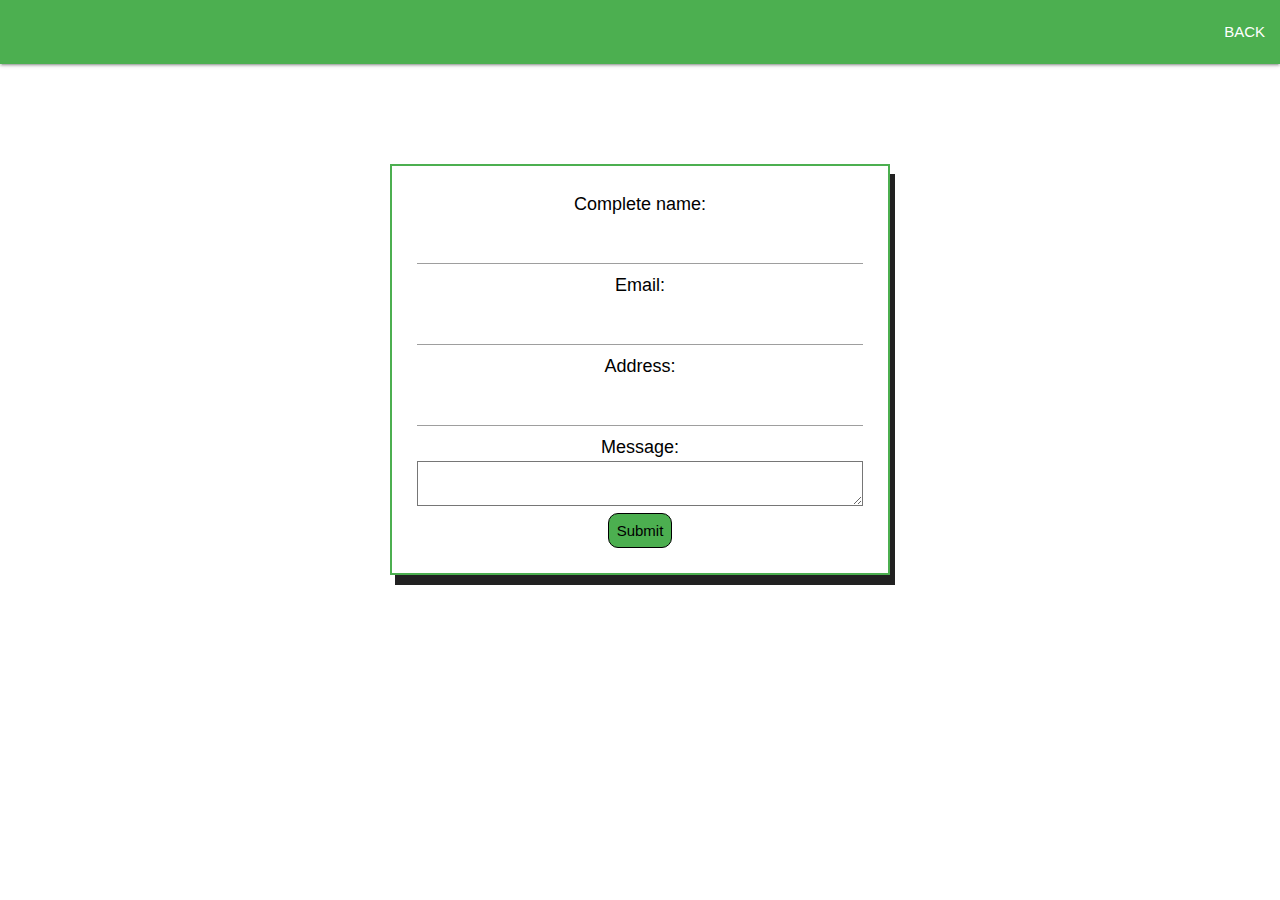
==== myContact.html @ 7343c0fc "Add files via upload" ====
<!DOCTYPE html>
<html lang="en">
<head>
    <meta charset="UTF-8">
    <meta name="viewport" content="width=device-width, initial-scale=1.0">
    <title>Document</title>
    
     <!-- Compiled and minified CSS -->
     <link rel="stylesheet" href="https://cdnjs.cloudflare.com/ajax/libs/materialize/1.0.0/css/materialize.min.css">
     <!-- Compiled and minified JavaScript -->
    <script src="https://cdnjs.cloudflare.com/ajax/libs/materialize/1.0.0/js/materialize.min.js"></script>
    <link rel="stylesheet" href="style.css">
</head>
<body>
    <center>
        <div class="navbar-fixed">
            <nav>
              <div class="nav-wrapper">
                <ul class="right hide-on-med-and-down">
                  <li><a href="index.html">BACK</a></li>
                </ul>
              </div>
            </nav>
          </div>

          <div class="container">
            <form>
              <label>Complete name:</label><input type="text">
              <label>Email:</label><input type="text">
              <label>Address:</label><input type="text">
              <label>Message:</label><textarea name="" id="" cols="30" rows="10"></textarea>
              <button class="submit">Submit</button>
            </form>
          </div>
    </center>
</body>
</html>
---- style.css ----
*{
    margin: 0;
    padding: 0;
}
/* index */
.nav-wrapper {
    background-color: #4caf50 ;
}
.brand-logo {
    margin-left:1%;
}
ul li a:hover{
    background-color: rgb(2, 2, 2);
}
.info{
    margin-left: 6%;
    margin-top: 10.3%;
}
.info h1{
    margin-top:0px;
    font-size: 65px;
    color: rgb(36,32,30);
}
.info h3{
    margin-top:0px;
    font-size: 18px;
    letter-spacing: 1px;
    line-height: 24px;
    text-shadow: 2px 2px 4px gray;
}

.info span{
    color: #00c853;
}

.info a{
    text-decoration:  none;
    color: #fff;
    background: rgb(36,32,30);
    margin: 25px 0;
    margin-top: 2%;
    padding: 10px 18px;
    border-radius: 10px;
    display: inline-block;
    transition: .4s ease;
}

.info a:hover{
    background-color: #4caf50 ;
}

.image{
    background-color: #4caf50 ;
    width: 30%;
    height: 60%;
    position: absolute;
    left:65%;
    bottom:10%;
    border:2px solid black;
    border-radius: 100%;
}

.image img{
    position: absolute;
    height:140%;
    left:60%;
    transform: translate(-55%);
    bottom:1%;
    transition: left 2s ease;
    border-radius: 50%;
}
.image:hover .boy{
    left: 55%;
}

.icons a{
    text-decoration: none;
    color: #000;
}

.icons ion-icon{
    margin-left: 7%;
    color: #000;
    margin-right: -60px;
    margin-bottom:7%;
    font-size: 40px;
    transition: .4s ease;
    
}
.icons ion-icon:hover {
    color:#00c853;
}
/* aboutMe */
.aboutMe {
    position:relative;
    display: flex;
    margin-top:35px;
    justify-content: center;
}
.pic {
    background-color:transparent;
}
.myInfo {
    background-color:white;
    color:black;
    width:500px;
    height:130px;
    padding:30px;
    margin:20px;
    margin-top:190px;
    text-align: justify;
    box-shadow: 5px 10px;
}
.myInfo:hover {
    background-color: #00c853;
}
.me {
    width: 400px;
    height:500px;
    padding:20px;
    border:3px solid  #00c853;
    box-shadow: 5px 10px;
}

/* skills */
.skills {
    position:relative;
    display: flex;
    bottom:25px;
    justify-content: center;
}
.skill {
    font-family: Impact, Haettenschweiler, 'Arial Narrow Bold', sans-serif;
    text-shadow: 2px 2px 5px #00c853;
}
.proglang {
    background-color:transparent;
    width:390px; 
    height:420px;
    margin:25px;  
    padding:10px;
    border:2px solid #00c853;
    box-shadow: 5px 10px;
}
.proglang:hover {
    background-color: #00c853;
}
.skills p {
    text-align: justify;
    padding:10px;
    font-size:medium;
    color:black;
}
.skills img {
    width: 100px;
    border-radius:80px;
}
/*contact */
form {
    background-color:white;
    width:500px;
    padding: 25px;
    border:2px solid #4caf50;
    box-shadow: 5px 10px;
    margin-top:100px;
}
label {
    color:black;
    font-size: larger;
    font-weight:400;
}
.submit {
    background-color:#4caf50;
    border:1px solid black;
    padding:8px;
    border-radius:10px;
   
}
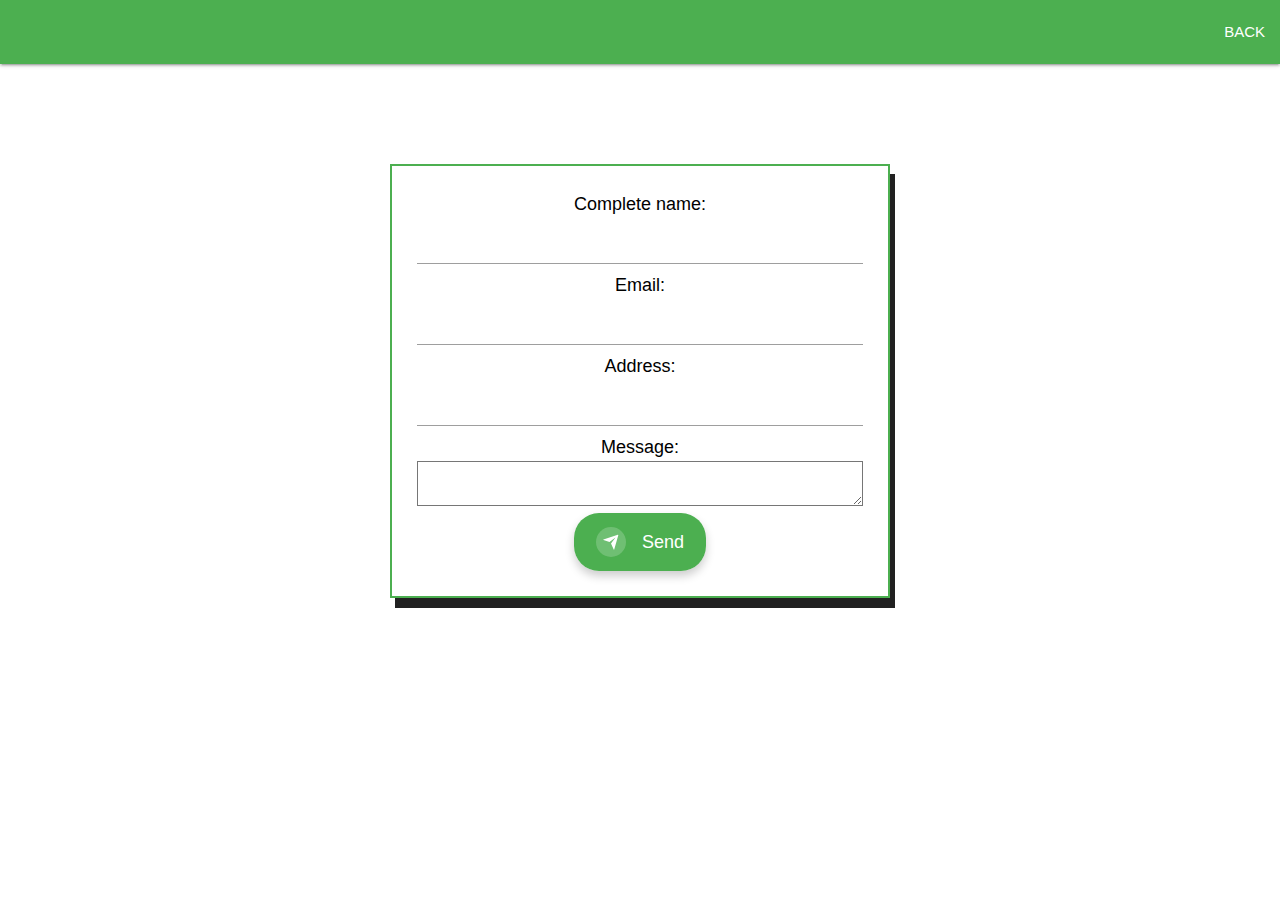
==== commit abe50e00: "Update myContact.html" ====
--- a/myContact.html
+++ b/myContact.html
@@ -11,6 +11,67 @@
     <script src="https://cdnjs.cloudflare.com/ajax/libs/materialize/1.0.0/js/materialize.min.js"></script>
     <link rel="stylesheet" href="style.css">
 </head>
+    <style>
+  button {
+  font-family: inherit;
+  font-size: 18px;
+  background: linear-gradient(to bottom, #4caf50 0%,#4caf50 100%);
+  color: white;
+  padding: 0.8em 1.2em;
+  display: flex;
+  align-items: center;
+  justify-content: center;
+  border: none;
+  border-radius: 25px;
+  box-shadow: 0px 5px 10px rgba(0, 0, 0, 0.2);
+  transition: all 0.3s;
+}
+
+button:hover {
+  transform: translateY(-3px);
+  box-shadow: 0px 8px 15px rgba(0, 0, 0, 0.3);
+}
+
+button:active {
+  transform: scale(0.95);
+  box-shadow: 0px 2px 5px rgba(0, 0, 0, 0.2);
+}
+
+button span {
+  display: block;
+  margin-left: 0.4em;
+  transition: all 0.3s;
+}
+
+button svg {
+  width: 18px;
+  height: 18px;
+  fill: white;
+  transition: all 0.3s;
+}
+
+button .svg-wrapper {
+  display: flex;
+  align-items: center;
+  justify-content: center;
+  width: 30px;
+  height: 30px;
+  border-radius: 50%;
+  background-color: rgba(255, 255, 255, 0.2);
+  margin-right: 0.5em;
+  transition: all 0.3s;
+}
+
+button:hover .svg-wrapper {
+  background-color: rgba(255, 255, 255, 0.5);
+}
+
+button:hover svg {
+  transform: rotate(45deg);
+}
+
+
+</style>
 <body>
     <center>
         <div class="navbar-fixed">
@@ -29,9 +90,19 @@
               <label>Email:</label><input type="text">
               <label>Address:</label><input type="text">
               <label>Message:</label><textarea name="" id="" cols="30" rows="10"></textarea>
-              <button class="submit">Submit</button>
+               <button>
+                <div class="svg-wrapper-1">
+                  <div class="svg-wrapper">
+                    <svg xmlns="http://www.w3.org/2000/svg" viewBox="0 0 24 24" width="24" height="24">
+                      <path fill="none" d="M0 0h24v24H0z"></path>
+                      <path fill="currentColor" d="M1.946 9.315c-.522-.174-.527-.455.01-.634l19.087-6.362c.529-.176.832.12.684.638l-5.454 19.086c-.15.529-.455.547-.679.045L12 14l6-8-8 6-8.054-2.685z"></path>
+                    </svg>
+                  </div>
+                </div>
+                <span>Send</span>
+              </button>
             </form>
           </div>
     </center>
 </body>
-</html>+</html>
--- a/style.css
+++ b/style.css
@@ -26,7 +26,6 @@
     font-size: 18px;
     letter-spacing: 1px;
     line-height: 24px;
-    text-shadow: 2px 2px 4px gray;
 }
 
 .info span{
@@ -169,11 +168,84 @@
     font-size: larger;
     font-weight:400;
 }
-.submit {
-    background-color:#4caf50;
-    border:1px solid black;
-    padding:8px;
-    border-radius:10px;
-   
-}
-
+/* content */
+.contentBox {
+    background-color:white;
+    display:grid;
+    justify-content: center;
+}
+.content1 {
+    background-color:white;
+    box-shadow: 0 3px 10px rgba(0,0,0,30);
+    width:1200px;
+    padding:10px;
+    margin: 20px;
+}
+.heading1 {
+    text-align: center;
+    margin:20px;
+}
+.travels {
+    display: flex;
+    width:1200px;
+}
+.travel {
+    position: relative;
+    margin-left:18px;
+    width:150px;
+    height:200px;
+}
+p {
+    font-size:large;
+    font-family: 'Times New Roman', Times, serif;
+    text-align: justify;
+    padding: 25px;
+}
+.content2 {
+    background-color:white;
+    box-shadow: 0 3px 10px rgba(0,0,0,30);
+    width:1200px;
+    padding:10px;
+    margin: auto;
+}
+.coding {
+    display: block;
+    margin-left: auto;
+    margin-right: auto;
+    width: 40%;
+}
+.content3 {
+    background-color:white;
+    box-shadow: 0 3px 10px rgba(0,0,0,30);
+    width:1200px;
+    padding:10px;
+    margin: auto;
+}
+.fam {
+    display: block;
+    margin-left: auto;
+    margin-right: auto;
+    width: 40%;
+}
+.content4 {
+    background-color:white;
+    box-shadow: 0 3px 10px rgba(0,0,0,30);
+    width:1200px;
+    margin: auto;
+    padding: 10px;
+}
+.dog {
+    display: block;
+    margin-left: auto;
+    margin-right: auto;
+    width:30%;
+}
+.button {
+    background-color:white;
+    width:1200px;
+    margin:auto;
+    margin-top:10px;
+    padding:10px;
+}
+
+
